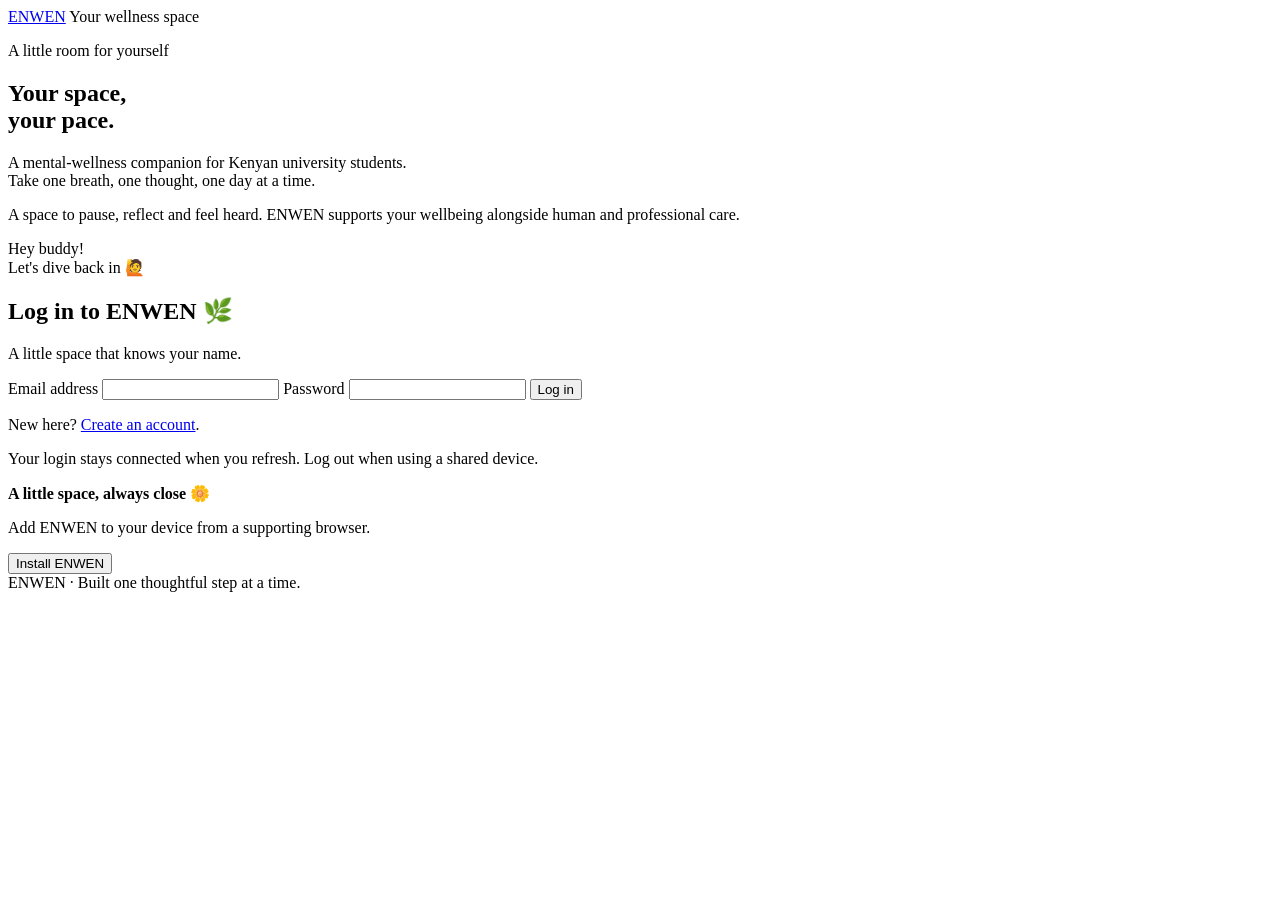
==== frontend/index.html @ 4a4cecee "Add private chat rename and deletion with replay protection" ====
<!DOCTYPE html>
<html lang="en">
<head>
  <meta charset="UTF-8">
  <meta name="viewport" content="width=device-width, initial-scale=1">
  <title>ENWEN | Your wellness space</title>
  <meta name="theme-color" content="#241c36">
  <meta name="apple-mobile-web-app-capable" content="yes">
  <meta name="apple-mobile-web-app-title" content="ENWEN">
  <link rel="manifest" href="/manifest.webmanifest">
  <link rel="icon" href="/static/icons/enwen-192.png" type="image/png">
  <link rel="apple-touch-icon" href="/static/icons/enwen-180.png">
  <link rel="stylesheet" href="/static/pwa.css?v=20261107">
  <script src="/static/pwa.js?v=20261107" defer></script>

  <link rel="stylesheet" href="/static/styles.css">
  <link rel="stylesheet" href="/static/navigation.css">

  <link rel="stylesheet" href="/static/feature_updates.css?v=20261105-refine">

<script src="/static/mood_chart.js?v=20261105-refine" defer></script>
<script src="/static/app.js?v=20261106-session" defer></script>
<script src="/static/journals.js?v=20261105-refine" defer></script>
  <script src="/static/trusted-contact.js?v=20261105-refine" defer></script>
  <script src="/static/contact_setup.js?v=20261105-refine" defer></script>
  <script src="/static/resources.js?v=20261105-refine" defer></script>
  <script src="/static/pause.js?v=20261105-refine" defer></script>
  <script src="/static/safety_support.js?v=20261106-safety" defer></script>
  <link rel="stylesheet" href="/static/safety_support.css?v=20261106-safety">
  <script src="/static/chat.js?v=20261107-manage" defer></script>
  <link rel="stylesheet" href="/static/chat.css?v=20261107-manage">
<script src="/static/navigation.js?v=20261106-session" defer></script>
  <script src="/static/session.js?v=20261106-session" defer></script>
  <link rel="stylesheet" href="/static/wellness-tools.css?v=20261105-refine">
  <link rel="stylesheet" href="/static/trusted-contact.css?v=20261105-refine">
  <link rel="stylesheet" href="/static/prompts.css?v=20261105-refine">
<script src="/static/student_prompts.js?v=20261105-refine" defer></script>
<script src="/static/reflection_prompts.js?v=20261105-refine" defer></script>
  <link rel="stylesheet" href="/static/personality.css?v=20261105-refine">
  <link rel="stylesheet" href="/static/refinements.css?v=20261105-refine">
</head>

<body>
  <header class="site-header">
    <a class="brand" href="#/home">ENWEN</a>

    <nav id="app-nav" aria-label="Main navigation" hidden>
      <a href="#/home" data-route="home">Home</a>
      <a href="#/check-in" data-route="check-in">Check-in</a>
      <a href="#/mood-history" data-route="mood-history">History</a>
      <a href="#/journal" data-route="journal">Journal</a>
      <a href="#/chat" data-route="chat">Let's talk</a>
      <a href="#/resources" data-route="resources">Resources</a>
      <a href="#/pause" data-route="pause">Take a pause</a>
      <a href="#/trusted-contact" data-route="trusted-contact">Trusted contact</a>
    </nav>

    <span id="student-badge" class="badge">Your wellness space</span>
  </header>

  <main class="layout">
    <section class="intro">
      <p class="eyebrow">A little room for yourself</p>
      <h1>Your space,<br>your pace.</h1>

      <p class="intro-text">
        A mental-wellness companion for Kenyan university students.<br>
        Take one breath, one thought, one day at a time.
      </p>

      <p class="safety-note">
        A space to pause, reflect and feel heard.
        ENWEN supports your wellbeing alongside human and professional care.
      </p>
    </section>

    <section class="card" aria-label="ENWEN account">

      <!-- Login screen -->
      <div id="login-panel">
        <p class="eyebrow">Hey buddy!<br>Let's dive back in 🙋</p>
        <h2>Log in to ENWEN <span aria-hidden="true">🌿</span></h2>
        <p class="muted">A little space that knows your name.</p>

        <form id="login-form">
          <label for="email">Email address</label>
          <input
            id="email"
            name="email"
            type="email"
            autocomplete="username"
            maxlength="254"
            required
          >

          <label for="password">Password</label>
          <input
            id="password"
            name="password"
            type="password"
            autocomplete="current-password"
            maxlength="128"
            required
          >

          <button id="login-button" type="submit">Log in</button>
        </form>
        <p class="muted">
  New here?
  <a href="/static/register.html?v=20261104-two-steps">Create an account</a>.
</p>
      </div>

      <!-- Signed-in workspace -->
      <div id="account-panel" hidden>

        <!-- HOME -->
        <section
          id="page-home"
          class="app-page home-page"
          data-page="home"
          aria-labelledby="welcome-title"
          hidden
        >
          <p class="eyebrow">Great stuff 😉 you are connected!</p>
          <h2 id="welcome-title" tabindex="-1"></h2>
          <p id="account-email" class="muted"></p>
          <p id="consent-status" class="account-note"></p>

          <p class="muted">What would feel right for you today?</p>

          <div class="feature-grid">
            <a class="feature-card" href="#/check-in">
              <span class="feature-number" aria-hidden="true">01</span>
              <h3>Check in with yourself <span aria-hidden="true">🌤️</span></h3>
              <p>Take a moment to notice how you feel.</p>
              <span class="feature-link">Open check-in →</span>
            </a>

            <a class="feature-card" href="#/mood-history">
              <span class="feature-number" aria-hidden="true">02</span>
              <h3>Look back, gently <span aria-hidden="true">🌱</span></h3>
              <p>Revisit your recent mood check-ins.</p>
              <span class="feature-link">View history →</span>
            </a>

            <a class="feature-card" href="#/journal">
              <span class="feature-number" aria-hidden="true">03</span>
              <h3>Make room for your thoughts <span aria-hidden="true">✍️</span></h3>
              <p>Write, save and revisit your thoughts.</p>
              <span class="feature-link">Open journal →</span>
            </a>
            <a class="feature-card resource-home-card" href="#/resources">
              <span class="feature-number" aria-hidden="true">04</span>
              <h3>A little support <span aria-hidden="true">📚</span></h3>
              <p>Find reading for student life and keep useful links close.</p>
              <span class="feature-link">Explore resources →</span>
            </a>
            <a class="feature-card pause-home-card" href="#/pause">
              <span class="feature-number" aria-hidden="true">05</span>
              <h3>Come back to now <span aria-hidden="true">🍃</span></h3>
              <p>Make a little room for a mindful moment.</p>
              <span class="feature-link">Take a moment →</span>
            </a>
          </div>
          <aside class="contact-home" aria-labelledby="contact-home-title">
            <div>
              <p class="eyebrow">One person in your corner</p>
              <h3 id="contact-home-title">Your trusted contact <span aria-hidden="true">🫶</span></h3>
              <p id="contact-home-status" role="status">Loading your contact status...</p>
              <p class="small-note">One person in your corner.</p>
            </div>
            <a class="contact-open" href="#/trusted-contact">View contact &amp; invitation →</a>
          </aside>
        </section>

        <!-- TRUSTED CONTACT: a separate screen keeps the dashboard uncluttered. -->
        <section id="page-trusted-contact" class="app-page" data-page="trusted-contact"
          aria-labelledby="trusted-contact-title" hidden>
          <p class="eyebrow">One person in your corner</p>
          <h2 id="trusted-contact-title">Your trusted contact. <span aria-hidden="true">🫶</span></h2>
          <p class="muted">Someone you trust, kept close. Add your person and review their invitation status here.</p>
          <p class="account-note">Email delivery is currently local to this computer. Live safety alerts are not enabled.</p>
          <div class="contact-toolbar">
            <span id="contact-state" class="contact-state">Not loaded</span>
            <button id="contact-refresh" type="button" disabled>Refresh status</button>
          </div>
          <p id="contact-message" class="status" role="status" aria-live="polite"></p>
          <section id="contact-setup-panel" class="contact-setup-panel" aria-labelledby="contact-setup-title" hidden>
            <h3 id="contact-setup-title">Who is in your corner? <span aria-hidden="true">🫶</span></h3>
            <p>Add a person you trust. Saving their details does not send a message or give them access to your journal.</p>
            <form id="contact-setup-form">
              <fieldset id="contact-setup-fields" disabled>
                <legend>Your trusted person</legend>
                <div class="contact-setup-grid">
                  <label for="setup-contact-name">Their name<input id="setup-contact-name" type="text" maxlength="100" required autocomplete="off"></label>
                  <label for="setup-contact-relationship">Relationship<input id="setup-contact-relationship" type="text" maxlength="50" placeholder="Friend, sibling..." autocomplete="off"></label>
                  <label for="setup-contact-email">Their email address<input id="setup-contact-email" type="email" maxlength="254" required autocomplete="off"></label>
                </div>
                <p id="contact-setup-notice" class="contact-notice">Loading your privacy notice...</p>
                <label class="contact-ack" for="contact-setup-ack"><input id="contact-setup-ack" type="checkbox" required><span>I have read and accept this trusted-contact notice.</span></label>
                <button id="contact-setup-save" type="submit">Save my trusted person</button>
              </fieldset>
            </form>
            <p id="contact-setup-message" class="status" role="status" aria-live="polite"></p>
            <button id="contact-setup-retry" type="button" hidden>Reload the notice</button>
          </section>
          <dl id="contact-details" class="contact-details" hidden>
            <div><dt>Name</dt><dd id="contact-name"></dd></div>
            <div><dt>Email</dt><dd id="contact-email"></dd></div>
            <div><dt>Relationship</dt><dd id="contact-relationship"></dd></div>
          </dl>
          <p id="contact-invitation-summary" class="muted"></p>
          <form id="contact-invite-form" hidden>
            <fieldset id="contact-invite-fields" disabled>
              <legend>Invite your trusted person</legend>
              <p id="contact-test-notice" class="contact-notice"></p>
              <p id="contact-replacement-note" class="small-note" hidden>A replacement makes the previous unused link invalid. Check Mailpit before requesting another invitation.</p>
              <label class="contact-ack" for="contact-test-ack">
                <input id="contact-test-ack" type="checkbox" required>
                <span>I understand the delivery notice above and agree to this invitation.</span>
              </label>
              <button id="contact-send" type="submit" disabled>Prepare invitation</button>
            </fieldset>
          </form>
          <p id="contact-send-message" class="status" role="status" aria-live="polite"></p>
          <p class="small-note">After sending, open <a href="http://127.0.0.1:8025/" target="_blank" rel="noopener noreferrer">the local Mailpit inbox</a> on this computer, choose Accept or Decline in the invitation, then return and refresh the status. No mood or journal content is included.</p>
        </section>

        <!-- MOOD CHECK-IN -->
        <section
          id="page-check-in"
          class="mood-section app-page"
          data-page="check-in"
          aria-labelledby="mood-title"
          hidden
        >
          <h3 id="mood-title">A little check-in. <span aria-hidden="true">🌤️</span></h3>
          <p class="muted">Every mood has a place here 😌</p>

          <form id="mood-form">
            <fieldset id="mood-fields" disabled>
              <legend>How are you feeling right now? Pick a number from 1 to 10.</legend>

              <div class="mood-options">
                <label class="mood-option">
                  <input type="radio" name="mood_score" value="1" required>
                  <span><b>1</b><i aria-hidden="true">😞</i>Very low</span>
                </label>

                <label class="mood-option">
                  <input type="radio" name="mood_score" value="2" required>
                  <span><b>2</b><i aria-hidden="true">😔</i>Low</span>
                </label>

                <label class="mood-option">
                  <input type="radio" name="mood_score" value="3" required>
                  <span><b>3</b><i aria-hidden="true">🙁</i>Down</span>
                </label>

                <label class="mood-option">
                  <input type="radio" name="mood_score" value="4" required>
                  <span><b>4</b><i aria-hidden="true">😕</i>A little low</span>
                </label>

                <label class="mood-option">
                  <input type="radio" name="mood_score" value="5" required>
                  <span><b>5</b><i aria-hidden="true">😐</i>In between</span>
                </label>
                <label class="mood-option">
                  <input type="radio" name="mood_score" value="6" required>
                  <span><b>6</b><i aria-hidden="true">🙂</i>Okay</span>
                </label>
                <label class="mood-option">
                  <input type="radio" name="mood_score" value="7" required>
                  <span><b>7</b><i aria-hidden="true">😊</i>Pretty good</span>
                </label>
                <label class="mood-option">
                  <input type="radio" name="mood_score" value="8" required>
                  <span><b>8</b><i aria-hidden="true">😌</i>Good</span>
                </label>
                <label class="mood-option">
                  <input type="radio" name="mood_score" value="9" required>
                  <span><b>9</b><i aria-hidden="true">😄</i>Very good</span>
                </label>
                <label class="mood-option">
                  <input type="radio" name="mood_score" value="10" required>
                  <span><b>10</b><i aria-hidden="true">🤩</i>Great</span>
                </label>
              </div>

              <label for="mood-note">Wanna say a little more...?</label>
              <textarea
                id="mood-note"
                name="note"
                rows="3"
                maxlength="1000"
                aria-describedby="mood-note-help"
                placeholder="What has today been like? 😊"
              ></textarea>

              <p id="mood-note-help" class="small-note">
                A little more room for your day · Up to 1,000 characters.
              </p>

              <button type="submit">Save my check-in</button>
            </fieldset>
          </form>

          <p
            id="mood-message"
            class="status"
            role="status"
            aria-live="polite"
          ></p>
        </section>

        <!-- MOOD HISTORY -->
        <section
          id="page-mood-history"
          class="mood-history app-page"
          data-page="mood-history"
          aria-labelledby="mood-history-title"
          hidden
        >
          <div class="history-heading">
            <h3 id="mood-history-title">Your recent check-ins <span aria-hidden="true">🌱</span></h3>
            <button id="refresh-moods" type="button" disabled>
              Refresh
            </button>
          </div>

          <p class="muted">
            Your full history, at a glance. Browse your dated check-ins below the charts.
          </p>

          <p
            id="mood-history-message"
            class="status"
            role="status"
            aria-live="polite"
          >
            Your saved check-ins will appear here.
          </p>

          <ol
            id="mood-history-list"
            class="history-list"
            aria-busy="false"
          ></ol>
          <div class="history-pagination" aria-label="Check-in pages">
            <button id="history-prev" type="button" disabled>← Newer entries</button>
            <button id="history-next" type="button" disabled>Older entries →</button>
          </div>
        </section>

        <!-- JOURNAL -->
        <section
          id="page-journal"
          class="journal-section app-page"
          data-page="journal"
          aria-labelledby="journal-section-title"
          hidden
        >
          <h3 id="journal-section-title">Your thoughts, your space.</h3>

          <p class="muted">
            A little room to reflect. No perfect sentences needed.
          </p>

          <form id="journal-form">
            <fieldset id="journal-fields" disabled>
              <legend>Write a new entry</legend>

              <label for="journal-title">A title for your thoughts</label>
              <input
                id="journal-title"
                name="title"
                type="text"
                maxlength="150"
                aria-describedby="journal-title-help"
                placeholder="A little moment from today"
                required
              >

              <p id="journal-title-help" class="small-note">
                Required · Up to 150 characters.
              </p>

              <label for="journal-content">
                A space for your thoughts... you are safe 🤍
              </label>
              <textarea
                id="journal-content"
                name="content"
                rows="8"
                maxlength="10000"
                aria-describedby="journal-content-help"
                placeholder="What's on your mind today?"
                required
              ></textarea>

              <p id="journal-content-help" class="small-note">
                Required · Up to 10,000 characters.
                Your words, at your own pace.
              </p>

              <button id="journal-save-button" type="submit">
                Save my entry
              </button>
            </fieldset>
          </form>

          <p
            id="journal-message"
            class="status"
            role="status"
            aria-live="polite"
          ></p>

          <section aria-labelledby="journal-history-title">
            <div class="history-heading">
              <h4 id="journal-history-title">Your recent entries</h4>

              <button id="refresh-journals" type="button" disabled>
                Refresh journals
              </button>
            </div>

            <p class="muted"></p>

            <p
              id="journal-history-message"
              class="status"
              role="status"
              aria-live="polite"
            ></p>

            <ol
              id="journal-list"
              class="history-list"
              aria-busy="false"
            ></ol>
          </section>

          <article
            id="journal-reader"
            aria-labelledby="journal-reader-title"
            hidden
          >
            <h4 id="journal-reader-title" tabindex="-1"></h4>
            <time id="journal-reader-date" class="muted"></time>
            <p id="journal-reader-content"></p>

            <button id="close-journal" type="button">
              Close entry
            </button>
          </article>
        </section>

        <section id="page-resources" class="app-page" data-page="resources" aria-labelledby="resources-title" hidden>
          <p class="eyebrow">Something to keep close</p>
          <h2 id="resources-title">A little support, at your pace. <span aria-hidden="true">📚</span></h2>
          <p class="muted">Explore readings from the original publishers. Save what feels useful and come back whenever you like.</p>
          <div class="resource-intro">
            <p>Need a moment before you read?</p>
            <a href="#/pause">Try a mindful minute <span aria-hidden="true">🍃</span> →</a>
          </div>
          <form id="resources-filter-form" class="resources-filter-form">
            <fieldset id="resources-fields" disabled>
              <legend>Find something for today</legend>
              <div class="resource-filters">
                <label for="resources-search">Search the library
                  <input id="resources-search" type="search" maxlength="100" placeholder="Try sleep, stress or university">
                </label>
                <label for="resources-category">Choose a topic
                  <select id="resources-category">
                    <option value="">All topics</option>
                    <option value="stress">Stress &amp; grounding</option>
                    <option value="studies">Studies &amp; deadlines</option>
                    <option value="rest">Rest &amp; sleep</option>
                    <option value="connection">Connection</option>
                    <option value="human-support">Human support</option>
                  </select>
                </label>
                <label class="resources-saved-choice" for="resources-saved-only">
                  <input id="resources-saved-only" type="checkbox"> Saved by me
                </label>
                <button type="submit">Find resources</button>
                <button id="resources-refresh" type="button">Refresh</button>
              </div>
            </fieldset>
          </form>
          <p id="resources-message" class="status" role="status" aria-live="polite"></p>
          <div id="resources-list" class="resources-grid" aria-busy="false"></div>
          <p class="small-note">These are general wellbeing readings. External pages open in another tab; their service arrangements depend on the country and institution. Your saved links are private to your ENWEN account.</p>
        </section>

        <section id="page-pause" class="app-page mindful-page" data-page="pause" aria-labelledby="pause-title" hidden>
          <p class="eyebrow">A breath. A little room. You.</p>
          <h2 id="pause-title">A mindful minute. <span aria-hidden="true">🌸</span></h2>
          <p class="muted">Come back to yourself with four gentle rounds, just over a minute. Breathe in for four, hold for four, breathe out for four, then rest for four.</p>
          <div class="breathing-garden">
            <div class="bloom-panel">
              <div class="bloom-stage">
                <svg class="breathing-flower" viewBox="0 0 280 300" aria-hidden="true" focusable="false">
                  <path d="M140 155 Q133 213 140 276" fill="none" stroke="#6e9b66" stroke-width="7" stroke-linecap="round"/>
                  <path d="M140 236 Q84 239 90 199 Q127 200 140 236 M138 219 Q185 217 191 177 Q154 182 138 219" fill="#c5dd95" stroke="#6e9b66" stroke-width="2"/>
                  <g id="breath-petals">
                  <ellipse cx="140" cy="85" rx="31" ry="54" fill="#ffb49e" transform="rotate(0 140 126)"/>
                  <ellipse cx="140" cy="85" rx="31" ry="54" fill="#d6b9ff" transform="rotate(45 140 126)"/>
                  <ellipse cx="140" cy="85" rx="31" ry="54" fill="#ffc9a8" transform="rotate(90 140 126)"/>
                  <ellipse cx="140" cy="85" rx="31" ry="54" fill="#c8bdff" transform="rotate(135 140 126)"/>
                  <ellipse cx="140" cy="85" rx="31" ry="54" fill="#ffb49e" transform="rotate(180 140 126)"/>
                  <ellipse cx="140" cy="85" rx="31" ry="54" fill="#d6b9ff" transform="rotate(225 140 126)"/>
                  <ellipse cx="140" cy="85" rx="31" ry="54" fill="#ffc9a8" transform="rotate(270 140 126)"/>
                  <ellipse cx="140" cy="85" rx="31" ry="54" fill="#c8bdff" transform="rotate(315 140 126)"/>
                  </g>
                  <circle cx="140" cy="126" r="29" fill="#fff6d9" stroke="#d69b62" stroke-width="2"/>
                  <text id="breath-count" x="140" y="136" text-anchor="middle" fill="#493151" font-size="29" font-family="Georgia, serif">4</text>
                </svg>
              </div>
              <h3 id="breath-phase" role="status" aria-live="polite">A breath at a time</h3>
              <p id="breath-round">Round 1 of 4</p>
              <div class="breath-rhythm" aria-label="Breathing rhythm"><span>In · 4</span><span>Hold · 4</span><span>Out · 4</span><span>Rest · 4</span></div>
              <div class="breathing-controls">
                <p id="pause-clock" aria-label="64 seconds remaining">1:04</p>
                <div class="pause-actions">
                  <button id="pause-start" type="button" disabled>Begin my mindful minute</button>
                  <button id="pause-stop" type="button" disabled>Pause</button>
                  <button id="pause-reset" type="button">Reset</button>
                </div>
              </div>
              <p id="pause-status" role="status" aria-live="polite">Four gentle rounds. Start when you feel ready.</p>
              <label class="still-flower-choice"><input id="breath-still" type="checkbox"> Keep the flower still</label>
            </div>
            <aside class="affirmation-garden" aria-labelledby="affirmation-title">
              <span class="affirmation-spark" aria-hidden="true">✧</span>
              <p class="eyebrow">A thought to breathe with</p>
              <h3 id="affirmation-title">A softer voice, just for you.</h3>
              <p id="breath-affirmation">I welcome a little peace.</p>
              <p>Let the words meet you where you are. You do not have to feel a certain way.</p>
              <p class="breath-comfort">Keep your breath easy. Skip the holds or return to natural breathing if anything feels uncomfortable.</p>
            </aside>
          </div>
          <section class="grounding-garden" aria-labelledby="grounding-title">
            <p class="eyebrow">Feet here. Mind here. A little closer to you.</p>
            <h3 id="grounding-title">Come back to your senses. <span aria-hidden="true">🍃</span></h3>
            <div class="body-grounding"><h4>Notice your support</h4><p>If comfortable, feel the floor beneath your feet or the chair supporting you. Let your jaw unclench and your shoulders soften.</p></div>
            <h4>Look around, gently</h4>
            <p>Notice each sense in your own time. Check one off when you have spent a moment with it.</p>
            <div class="senses-grid">
              <label><input type="checkbox" data-grounding-check><span><b>5</b> things you can see <i aria-hidden="true">👀</i></span></label>
              <label><input type="checkbox" data-grounding-check><span><b>4</b> things you can feel <i aria-hidden="true">🖐️</i></span></label>
              <label><input type="checkbox" data-grounding-check><span><b>3</b> things you can hear <i aria-hidden="true">🎵</i></span></label>
              <label><input type="checkbox" data-grounding-check><span><b>2</b> things you can smell <i aria-hidden="true">🌷</i></span></label>
              <label><input type="checkbox" data-grounding-check><span><b>1</b> thing you can taste <i aria-hidden="true">☕</i></span></label>
            </div>
            <p class="muted">If a sense is not available to you, use another or think of something familiar.</p>
            <div class="next-small-step"><h4>Choose your next small step <span aria-hidden="true">☀️</span></h4><p>A sip of water, a stretch, a thought in your journal, or a message to someone you trust. What would feel kind right now?</p></div>
          </section>
          <p class="small-note">Read more about <a href="https://www.southtees.nhs.uk/resources/brief-techniques-to-manage-anxiety/" target="_blank" rel="noopener noreferrer">box breathing</a> and <a href="https://www.nhsinform.scot/healthy-living/mental-wellbeing/breathing-and-relaxation-exercises/grounding-exercises" target="_blank" rel="noopener noreferrer">five-senses grounding</a>.</p>
          <div class="pause-next"><a href="#/journal">Make room for a thought ✍️</a><a href="#/resources">Explore the resource library →</a></div>
        </section>

        <section id="page-chat" class="app-page" data-page="chat" aria-labelledby="chat-title" hidden>
          <p class="eyebrow">A thought. A little company. A place to begin.</p>
          <h2 id="chat-title">Let's talk, at your pace. <span aria-hidden="true">🌼</span></h2>
          <p>A conversational space for reflection. For immediate danger, seek urgent human help rather than waiting for a reply.</p>
          <section class="chat-history-panel" aria-label="Your saved conversations">
            <h3>Your conversations</h3>
            <p id="chat-history-message" role="status"></p>
            <ul id="chat-history-list"></ul>
            <div class="chat-controls"><button id="chat-history-prev" type="button" disabled>Newer conversations</button><button id="chat-history-next" type="button" disabled>Older conversations</button><button id="chat-history-refresh" type="button">Refresh history</button></div>
          </section>
          <div class="chat-controls"><button id="chat-clear" type="button">New conversation</button><button id="chat-support" type="button">Get human support now</button></div>
          <p id="chat-active-title" class="small-note">New conversation</p>
          <section id="chat-manage" class="chat-manage" aria-label="Manage this saved conversation" hidden>
            <div class="chat-controls">
              <button id="chat-rename" type="button">Rename conversation ✏️</button>
              <button id="chat-delete" type="button" class="chat-delete">Delete conversation</button>
            </div>
            <form id="chat-rename-form" hidden>
              <label for="chat-name">Give this conversation a name</label>
              <input id="chat-name" type="text" maxlength="80" required autocomplete="off" aria-describedby="chat-name-help">
              <p id="chat-name-help" class="small-note">Up to 80 characters. Choose a name that feels right for you.</p>
              <div class="chat-controls"><button id="chat-name-save" type="submit">Save name</button><button id="chat-name-cancel" type="button">Cancel</button></div>
            </form>
            <p class="small-note">Deleting removes this conversation and its messages from ENWEN's active database. Minimal request identifiers and separate notification records remain; existing backups are not erased.</p>
          </section>
          <div class="chat-notice"><p id="chat-notice"></p></div>
          <ol id="chat-messages" class="chat-thread" aria-label="Your conversation" aria-live="polite"></ol>
          <form id="chat-form">
            <fieldset id="chat-fields" disabled>
              <legend>A little room to talk</legend>
              <label class="chat-agreement"><input id="chat-consent" type="checkbox"><span id="chat-consent-label">Read the AI processing notice before sending.</span></label>
              <label for="chat-input">What's on your mind?</label>
              <textarea id="chat-input" maxlength="2000" required placeholder="University has felt a bit overwhelming lately..."></textarea>
              <div class="chat-controls"><button type="submit">Send my message 🌿</button></div>
            </fieldset>
          </form>
          <p id="chat-status" role="status" class="status"></p>
          <p class="small-note">Your conversations are saved privately to your account. Logging out clears them from this screen. <a href="#/resources">Find human support</a> · <a href="#/pause">Take a mindful pause</a></p>
        </section>
        <button id="logout-button" type="button">
          Log out
        </button>
      </div>

      <p id="status" class="status" role="status" aria-live="polite"></p>

      <p class="small-note">
        Your login stays connected when you refresh. Log out when using a shared device.
      </p>
    </section>
  </main>

  <aside class="install-panel" aria-label="Install ENWEN">
    <div><strong>A little space, always close 🌼</strong><p id="install-status" role="status">Add ENWEN to your device from a supporting browser.</p></div>
    <button id="install-enwen" type="button">Install ENWEN</button>
    <div id="install-help" hidden>In Chrome or Edge, open the browser menu and choose Install app or Install ENWEN. On iPhone or iPad, open this site in Safari, choose Share, then Add to Home Screen. Installation options depend on your browser. On a phone, use the deployed HTTPS website; this computer's 127.0.0.1 address is local to this computer. Installation does not make the backend or AI run on your phone.</div>
  </aside>
  <footer>ENWEN · Built one thoughtful step at a time.</footer>
</body>
</html>
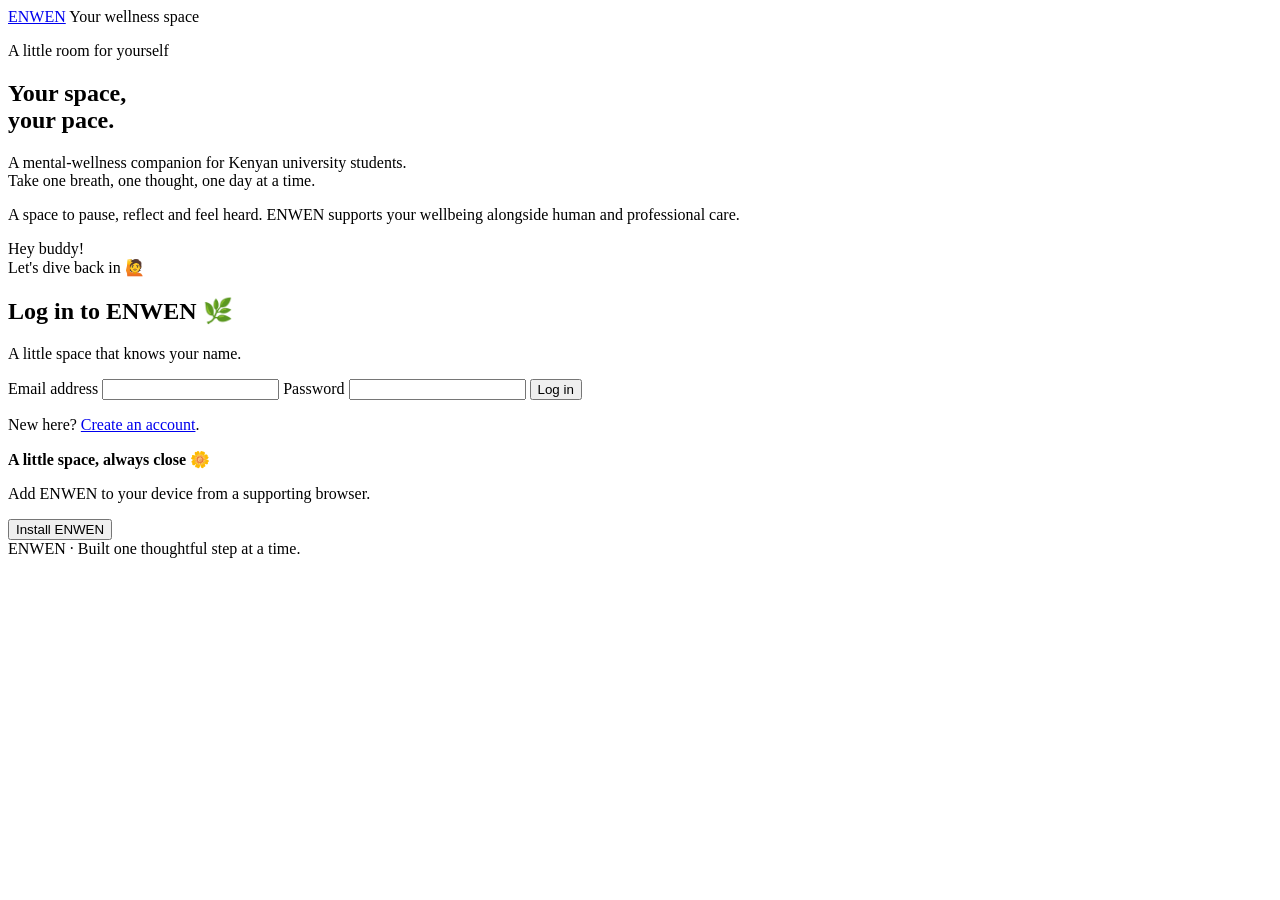
==== commit d3642d6a: "Refine student experience and guard signup invitations" ====
--- a/frontend/index.html
+++ b/frontend/index.html
@@ -10,34 +10,42 @@
   <link rel="manifest" href="/manifest.webmanifest">
   <link rel="icon" href="/static/icons/enwen-192.png" type="image/png">
   <link rel="apple-touch-icon" href="/static/icons/enwen-180.png">
-  <link rel="stylesheet" href="/static/pwa.css?v=20261107">
-  <script src="/static/pwa.js?v=20261107" defer></script>
+  <link rel="stylesheet" href="/static/pwa.css?v=20261109-review">
+  <script src="/static/pwa.js?v=20261109-review" defer></script>
 
   <link rel="stylesheet" href="/static/styles.css">
   <link rel="stylesheet" href="/static/navigation.css">
 
-  <link rel="stylesheet" href="/static/feature_updates.css?v=20261105-refine">
-
-<script src="/static/mood_chart.js?v=20261105-refine" defer></script>
-<script src="/static/app.js?v=20261106-session" defer></script>
-<script src="/static/journals.js?v=20261105-refine" defer></script>
-  <script src="/static/trusted-contact.js?v=20261105-refine" defer></script>
-  <script src="/static/contact_setup.js?v=20261105-refine" defer></script>
-  <script src="/static/resources.js?v=20261105-refine" defer></script>
-  <script src="/static/pause.js?v=20261105-refine" defer></script>
-  <script src="/static/safety_support.js?v=20261106-safety" defer></script>
-  <link rel="stylesheet" href="/static/safety_support.css?v=20261106-safety">
-  <script src="/static/chat.js?v=20261107-manage" defer></script>
-  <link rel="stylesheet" href="/static/chat.css?v=20261107-manage">
-<script src="/static/navigation.js?v=20261106-session" defer></script>
-  <script src="/static/session.js?v=20261106-session" defer></script>
-  <link rel="stylesheet" href="/static/wellness-tools.css?v=20261105-refine">
-  <link rel="stylesheet" href="/static/trusted-contact.css?v=20261105-refine">
-  <link rel="stylesheet" href="/static/prompts.css?v=20261105-refine">
-<script src="/static/student_prompts.js?v=20261105-refine" defer></script>
-<script src="/static/reflection_prompts.js?v=20261105-refine" defer></script>
-  <link rel="stylesheet" href="/static/personality.css?v=20261105-refine">
-  <link rel="stylesheet" href="/static/refinements.css?v=20261105-refine">
+  <link rel="stylesheet" href="/static/feature_updates.css?v=20261109-review">
+
+<script src="/static/mood_chart.js?v=20261109-review" defer></script>
+<script src="/static/app.js?v=20261109-review" defer></script>
+<script src="/static/mood-insights.js?v=20261109-review" defer></script>
+<link rel="stylesheet" href="/static/mood-insights.css?v=20261109-review">
+<script src="/static/community.js?v=20261109-review" defer></script>
+<link rel="stylesheet" href="/static/community.css?v=20261109-review">
+<script src="/static/resource-admin.js?v=20261109-review" defer></script>
+<link rel="stylesheet" href="/static/resource-admin.css?v=20261109-review">
+<script src="/static/journals.js?v=20261109-review" defer></script>
+  <script src="/static/trusted-contact.js?v=20261109-review" defer></script>
+  <script src="/static/live-contacts.js?v=20261109-review" defer></script>
+  <script src="/static/suggestions.js?v=20261109-review" defer></script>
+
+  <script src="/static/resources.js?v=20261109-review" defer></script>
+  <script src="/static/pause.js?v=20261109-review" defer></script>
+  <script src="/static/safety_support.js?v=20261109-review" defer></script>
+  <link rel="stylesheet" href="/static/safety_support.css?v=20261109-review">
+  <script src="/static/chat.js?v=20261109-review" defer></script>
+  <link rel="stylesheet" href="/static/chat.css?v=20261109-review">
+<script src="/static/navigation.js?v=20261109-review" defer></script>
+  <script src="/static/session.js?v=20261109-review" defer></script>
+  <link rel="stylesheet" href="/static/wellness-tools.css?v=20261109-review">
+  <link rel="stylesheet" href="/static/trusted-contact.css?v=20261109-review">
+  <link rel="stylesheet" href="/static/prompts.css?v=20261109-review">
+<script src="/static/student_prompts.js?v=20261109-review" defer></script>
+<script src="/static/reflection_prompts.js?v=20261109-review" defer></script>
+  <link rel="stylesheet" href="/static/personality.css?v=20261109-review">
+  <link rel="stylesheet" href="/static/refinements.css?v=20261109-review">
 </head>
 
 <body>
@@ -49,6 +57,7 @@
       <a href="#/check-in" data-route="check-in">Check-in</a>
       <a href="#/mood-history" data-route="mood-history">History</a>
       <a href="#/journal" data-route="journal">Journal</a>
+      <a href="#/community" data-route="community">Community</a>
       <a href="#/chat" data-route="chat">Let's talk</a>
       <a href="#/resources" data-route="resources">Resources</a>
       <a href="#/pause" data-route="pause">Take a pause</a>
@@ -111,6 +120,11 @@
 </p>
       </div>
 
+      <dialog id="invitation-confirm" class="flower-dialog" aria-labelledby="invitation-confirm-title">
+        <span class="dialog-flower" aria-hidden="true">🌸</span><h2 id="invitation-confirm-title">Invite your person?</h2><p id="invitation-confirm-message"></p>
+        <p>Your name and secure response links are shared. Your private entries stay with you.</p>
+        <form method="dialog"><div class="chat-controls"><button value="cancel">Not yet</button><button value="send">Send invitation 🌷</button></div></form>
+      </dialog>
       <!-- Signed-in workspace -->
       <div id="account-panel" hidden>
 
@@ -124,7 +138,7 @@
         >
           <p class="eyebrow">Great stuff 😉 you are connected!</p>
           <h2 id="welcome-title" tabindex="-1"></h2>
-          <p id="account-email" class="muted"></p>
+          <p id="account-email" hidden></p>
           <p id="consent-status" class="account-note"></p>
 
           <p class="muted">What would feel right for you today?</p>
@@ -163,6 +177,10 @@
               <span class="feature-link">Take a moment →</span>
             </a>
           </div>
+          <section id="wellness-suggestions" class="contact-setup-panel" aria-labelledby="suggestion-title" hidden>
+            <h3 id="suggestion-title">A small next step, chosen for today 🌷</h3>
+            <p id="suggestion-message" role="status"></p><ul id="suggestion-links"></ul>
+          </section>
           <aside class="contact-home" aria-labelledby="contact-home-title">
             <div>
               <p class="eyebrow">One person in your corner</p>
@@ -180,51 +198,26 @@
           <p class="eyebrow">One person in your corner</p>
           <h2 id="trusted-contact-title">Your trusted contact. <span aria-hidden="true">🫶</span></h2>
           <p class="muted">Someone you trust, kept close. Add your person and review their invitation status here.</p>
-          <p class="account-note">Email delivery is currently local to this computer. Live safety alerts are not enabled.</p>
-          <div class="contact-toolbar">
-            <span id="contact-state" class="contact-state">Not loaded</span>
-            <button id="contact-refresh" type="button" disabled>Refresh status</button>
-          </div>
-          <p id="contact-message" class="status" role="status" aria-live="polite"></p>
-          <section id="contact-setup-panel" class="contact-setup-panel" aria-labelledby="contact-setup-title" hidden>
-            <h3 id="contact-setup-title">Who is in your corner? <span aria-hidden="true">🫶</span></h3>
-            <p>Add a person you trust. Saving their details does not send a message or give them access to your journal.</p>
-            <form id="contact-setup-form">
-              <fieldset id="contact-setup-fields" disabled>
-                <legend>Your trusted person</legend>
-                <div class="contact-setup-grid">
-                  <label for="setup-contact-name">Their name<input id="setup-contact-name" type="text" maxlength="100" required autocomplete="off"></label>
-                  <label for="setup-contact-relationship">Relationship<input id="setup-contact-relationship" type="text" maxlength="50" placeholder="Friend, sibling..." autocomplete="off"></label>
-                  <label for="setup-contact-email">Their email address<input id="setup-contact-email" type="email" maxlength="254" required autocomplete="off"></label>
-                </div>
-                <p id="contact-setup-notice" class="contact-notice">Loading your privacy notice...</p>
-                <label class="contact-ack" for="contact-setup-ack"><input id="contact-setup-ack" type="checkbox" required><span>I have read and accept this trusted-contact notice.</span></label>
-                <button id="contact-setup-save" type="submit">Save my trusted person</button>
-              </fieldset>
-            </form>
-            <p id="contact-setup-message" class="status" role="status" aria-live="polite"></p>
-            <button id="contact-setup-retry" type="button" hidden>Reload the notice</button>
-          </section>
-          <dl id="contact-details" class="contact-details" hidden>
-            <div><dt>Name</dt><dd id="contact-name"></dd></div>
-            <div><dt>Email</dt><dd id="contact-email"></dd></div>
-            <div><dt>Relationship</dt><dd id="contact-relationship"></dd></div>
-          </dl>
-          <p id="contact-invitation-summary" class="muted"></p>
-          <form id="contact-invite-form" hidden>
-            <fieldset id="contact-invite-fields" disabled>
-              <legend>Invite your trusted person</legend>
-              <p id="contact-test-notice" class="contact-notice"></p>
-              <p id="contact-replacement-note" class="small-note" hidden>A replacement makes the previous unused link invalid. Check Mailpit before requesting another invitation.</p>
-              <label class="contact-ack" for="contact-test-ack">
-                <input id="contact-test-ack" type="checkbox" required>
-                <span>I understand the delivery notice above and agree to this invitation.</span>
-              </label>
-              <button id="contact-send" type="submit" disabled>Prepare invitation</button>
-            </fieldset>
-          </form>
-          <p id="contact-send-message" class="status" role="status" aria-live="polite"></p>
-          <p class="small-note">After sending, open <a href="http://127.0.0.1:8025/" target="_blank" rel="noopener noreferrer">the local Mailpit inbox</a> on this computer, choose Accept or Decline in the invitation, then return and refresh the status. No mood or journal content is included.</p>
+          <section class="contact-setup-panel" aria-labelledby="live-contact-title">
+            <h3 id="live-contact-title">Someone in your corner 🌼</h3>
+            <p>Invite someone you trust to be a little closer when you need support. They choose whether to accept, and your private writing stays private.</p>
+            <button id="live-contact-refresh" type="button">Refresh invitation status</button>
+            <p id="live-contact-details" role="status"></p>
+            <form id="live-contact-form"><fieldset id="live-contact-fields" disabled><legend>Your invitation</legend>
+              <div class="contact-setup-grid"><label>Their name<input id="live-contact-name" maxlength="100" required autocomplete="off"></label><label>Their email<input id="live-contact-email" type="email" maxlength="254" required autocomplete="off"></label></div>
+              <p id="live-contact-notice" class="contact-notice"></p>
+              <label class="contact-ack"><input id="live-contact-ack" type="checkbox" required><span>I agree to send this invitation and share my display name.</span></label>
+              <button type="submit">Send invitation 🌷</button>
+            </fieldset></form>
+            <button id="live-contact-revoke" type="button" hidden>Remove this trusted person</button>
+            <p id="live-contact-message" class="status" role="status"></p>
+            <section aria-labelledby="live-alert-title"><h4 id="live-alert-title">Your choice about check-in emails</h4>
+              <p id="live-contact-alert-notice" class="contact-notice"></p>
+              <label class="contact-ack"><input id="live-contact-alert-ack" type="checkbox"><span>I have read and agree to this check-in email notice.</span></label>
+              <div class="chat-controls"><button id="live-contact-alert-allow" type="button" disabled>Allow check-in emails</button><button id="live-contact-alert-off" type="button" disabled>Turn off permission</button></div>
+              <p id="live-contact-alert-status" role="status"></p>
+            </section>
+          </section>
         </section>
 
         <!-- MOOD CHECK-IN -->
@@ -289,6 +282,12 @@
                 </label>
               </div>
 
+              <details class="mood-context-picker">
+                <summary>What’s been shaping your day? 🌼</summary>
+                <p id="mood-context-help">Some days hold a lot. Choose up to six things that have been on your mind, or simply leave a note below.</p>
+                <div id="mood-context-choices" class="mood-context-choices" role="group" aria-label="Factors in my day" aria-describedby="mood-context-help"></div>
+                <p id="mood-context-status" class="small-note" role="status" aria-live="polite"></p>
+              </details>
               <label for="mood-note">Wanna say a little more...?</label>
               <textarea
                 id="mood-note"
@@ -331,9 +330,21 @@
           </div>
 
           <p class="muted">
-            Your full history, at a glance. Browse your dated check-ins below the charts.
+            Your history, at a glance.
           </p>
 
+          <section id="mood-insights" class="mood-insights" aria-labelledby="mood-insights-title">
+            <div class="mood-insights-heading"><div><p class="mood-insights-eyebrow">A little perspective 🌷</p><h4 id="mood-insights-title">Your days, in context.</h4></div>
+              <label for="mood-insights-period">Look back<select id="mood-insights-period"><option value="7">7 days</option><option value="30" selected>30 days</option><option value="90">90 days</option></select></label>
+            </div>
+            <p id="mood-insights-status" role="status" aria-live="polite">Your private summary will appear here.</p>
+            <div id="mood-insights-content" hidden>
+              <div id="mood-insights-metrics" class="mood-insights-metrics"></div>
+              <div class="mood-insights-columns"><section><h5>What’s been part of your days?</h5><ul id="mood-insights-factors" class="mood-insights-factors"></ul><p id="mood-insights-unlabelled" class="small-note"></p></section>
+                <section><h5>When you make room for yourself</h5><ul id="mood-insights-times" class="mood-insights-times"></ul><p class="small-note">Check-in times in Nairobi (EAT), not an estimate of how you felt throughout the day.</p></section></div>
+              <p id="mood-insights-explanation" class="small-note"></p>
+            </div>
+          </section>
           <p
             id="mood-history-message"
             class="status"
@@ -352,6 +363,23 @@
             <button id="history-prev" type="button" disabled>← Newer entries</button>
             <button id="history-next" type="button" disabled>Older entries →</button>
           </div>
+        </section>
+
+        <section id="page-community" class="app-page community-page" data-page="community" aria-labelledby="community-title" hidden>
+          <p class="community-eyebrow">The community garden 🌻</p>
+          <h2 id="community-title">A little less alone.</h2>
+          <p class="muted">Shared reflections, gently held. Read at your pace. Share only what you choose.</p>
+          <div class="community-tabs" aria-label="Community views">
+            <button type="button" id="community-feed-tab">Read together</button><button type="button" id="community-write-tab">Share a reflection</button><button type="button" id="community-mine-tab">My sharing</button><button type="button" id="community-review-tab" hidden>Moderation</button>
+          </div>
+          <p id="community-status" class="status" role="status" aria-live="polite"></p>
+          <aside id="community-support" class="community-support" hidden><h3>A little human support, first.</h3><p>This submission is held out of the feed for support review. If it describes how you feel right now, reach out to someone you trust or use the human-support resources. Community moderation is not continuously monitored and does not send contact alerts.</p><a href="#/resources">Find human support →</a><a href="#/pause">Take a grounding pause →</a></aside>
+          <section id="community-feed-view"><div class="community-section-heading"><h3>Reflections from fellow students 🌱</h3><button type="button" id="community-refresh">Refresh</button></div><p class="small-note">A petal from someone else’s day. Each reflection is reviewed before it reaches the garden.</p><div id="community-feed" class="community-grid"></div><div class="community-actions"><button type="button" id="community-feed-prev">← Newer</button><button type="button" id="community-feed-next">Older →</button></div></section>
+          <section id="community-write-view" hidden><h3>A reflection you choose to share.</h3><p>This is a separate community submission. Your private journal stays private.</p><form id="community-post-form"><fieldset id="community-post-fields" disabled><legend>Your shared reflection</legend><label for="community-post-title">A title for this moment</label><input id="community-post-title" maxlength="120" required placeholder="A small win between deadlines"><label for="community-post-content">What would you like to share?</label><textarea id="community-post-content" rows="6" maxlength="2000" required placeholder="A thought, a moment, something that helped you feel a little more like yourself…"></textarea><p class="small-note">Up to 2,000 characters. Leave out names, contact details and identifying information.</p><p id="community-post-notice" class="community-notice"></p><label class="community-ack"><input id="community-post-ack" type="checkbox" required><span>I have read this notice and choose to submit this reflection for community review.</span></label><button type="submit">Submit for review 🌼</button></fieldset></form></section>
+          <section id="community-mine-view" hidden><div class="community-section-heading"><h3>What you’ve chosen to share</h3><button type="button" id="community-mine-refresh">Refresh my sharing</button></div><p class="small-note">Pending and declined submissions are visible here to you. Withdrawing removes content from the shared feed; your submission and review history are retained.</p><div id="community-mine" class="community-grid"></div><div class="community-actions"><button type="button" id="community-mine-prev">← Newer</button><button type="button" id="community-mine-next">Older →</button></div></section>
+          <section id="community-detail-view" hidden><button type="button" id="community-back">← Back to reflections</button><article id="community-detail" class="community-detail"></article><h3>A little encouragement 🫶</h3><div id="community-feedback"></div><div class="community-actions"><button type="button" id="community-feedback-prev">← Earlier responses</button><button type="button" id="community-feedback-next">More responses →</button></div><form id="community-feedback-form"><fieldset id="community-feedback-fields" disabled><legend>Leave a supportive response</legend><label for="community-feedback-content">What would you like them to hear?</label><textarea id="community-feedback-content" maxlength="500" rows="3" required placeholder="Thank you for sharing. Something in your reflection resonated with me…"></textarea><p class="small-note">Up to 500 characters. Offer encouragement, not diagnoses, instructions or medical advice. Responses are reviewed before appearing.</p><p id="community-feedback-notice" class="community-notice"></p><label class="community-ack"><input id="community-feedback-ack" type="checkbox" required><span>I have read the sharing notice and choose to submit this response for review.</span></label><button type="submit">Send for review</button></fieldset></form></section>
+          <form id="community-report-form" class="community-report" hidden><h3 id="community-report-title">Report shared content</h3><label for="community-report-reason">What should a moderator review?</label><select id="community-report-reason" required><option value="">Choose a reason</option><option value="privacy">Identifying or private information</option><option value="unsafe">Unsafe content or advice</option><option value="harassment">Harassment or unkind content</option><option value="other">Another community concern</option></select><div class="community-actions"><button type="submit">Send report</button><button id="community-report-cancel" type="button">Cancel</button></div></form>
+          <section id="community-review-view" hidden><div class="community-section-heading"><h3>Community moderation</h3><button type="button" id="community-review-refresh">Refresh queue</button></div><p id="community-review-notice" class="community-notice"></p><p class="small-note">Review up to 20 submissions at a time. Your own reflections go to another moderator.</p><div id="community-queue" class="community-grid"></div></section>
         </section>
 
         <!-- JOURNAL -->
@@ -461,11 +489,12 @@
         <section id="page-resources" class="app-page" data-page="resources" aria-labelledby="resources-title" hidden>
           <p class="eyebrow">Something to keep close</p>
           <h2 id="resources-title">A little support, at your pace. <span aria-hidden="true">📚</span></h2>
-          <p class="muted">Explore readings from the original publishers. Save what feels useful and come back whenever you like.</p>
+          <p class="muted">A little understanding, a listening ear, or support on campus. Find what meets you where you are, and keep it close.</p>
           <div class="resource-intro">
             <p>Need a moment before you read?</p>
             <a href="#/pause">Try a mindful minute <span aria-hidden="true">🍃</span> →</a>
           </div>
+          <p><a id="resource-admin-open" href="#/resource-admin" hidden>Open the library studio →</a></p>
           <form id="resources-filter-form" class="resources-filter-form">
             <fieldset id="resources-fields" disabled>
               <legend>Find something for today</legend>
@@ -494,6 +523,25 @@
           <p id="resources-message" class="status" role="status" aria-live="polite"></p>
           <div id="resources-list" class="resources-grid" aria-busy="false"></div>
           <p class="small-note">These are general wellbeing readings. External pages open in another tab; their service arrangements depend on the country and institution. Your saved links are private to your ENWEN account.</p>
+        </section>
+
+        <section id="page-resource-admin" class="app-page resource-admin" data-page="resource-admin" aria-labelledby="resource-admin-title" hidden>
+          <p class="eyebrow">A thoughtful library 🌿</p><h2 id="resource-admin-title">The library studio.</h2>
+          <p class="muted">Gather thoughtful reads and campus support for the ENWEN community. Add a source, check it with care, then share it when it’s ready.</p><a href="#/resources">← Back to the student library</a>
+          <div class="resource-admin-tabs" aria-label="Resource desk views"><button id="resource-admin-library-tab" type="button">Library</button><button id="resource-admin-editor-tab" type="button">Prepare a draft</button><button id="resource-admin-drafts-tab" type="button">Review drafts</button><button id="resource-admin-history-tab" type="button">Change history</button></div>
+          <p id="resource-admin-message" class="status" role="status" aria-live="polite"></p>
+          <section id="resource-admin-library-view"><div class="resource-admin-heading"><h3>Published and retired readings</h3><button id="resource-admin-refresh" type="button">Refresh</button></div><div id="resource-admin-library" class="resource-admin-grid"></div></section>
+          <section id="resource-admin-editor-view" hidden><h3 id="resource-admin-editor-title">Prepare a new resource</h3><p id="resource-admin-base" class="small-note">Found something helpful? Add its link and a short summary here. You can review it before anyone else sees it.</p>
+            <details><summary>Permitted public publishers</summary><ul id="resource-admin-sources"></ul><p>These origins are permitted for curation. A permitted origin is not clinical certification. Open the source and check its final destination and audience.</p></details>
+            <form id="resource-admin-form"><fieldset id="resource-admin-fields" disabled><legend>The draft</legend><div class="resource-admin-fields-grid"><label for="resource-admin-key">Resource key<input id="resource-admin-key" required minlength="3" maxlength="60" pattern="[a-z0-9][a-z0-9-]{2,59}" placeholder="student-study-breaks"></label><label for="resource-admin-category">Topic<select id="resource-admin-category"><option value="stress">Stress &amp; grounding</option><option value="studies">Studies &amp; deadlines</option><option value="rest">Rest &amp; sleep</option><option value="connection">Connection</option><option value="human-support">Human support</option></select></label></div>
+              <label for="resource-admin-name">Display title<input id="resource-admin-name" required maxlength="180"></label><label for="resource-admin-url">Public source URL<input id="resource-admin-url" type="url" required maxlength="500" placeholder="https://www.nhs.uk/…"></label><p class="small-note">The publisher is determined from the permitted source address.</p>
+              <label for="resource-admin-summary">Source-faithful summary<textarea id="resource-admin-summary" rows="4" required maxlength="1200"></textarea></label><label for="resource-admin-audience">Audience and service limitations<textarea id="resource-admin-audience" rows="2" required maxlength="300" placeholder="For example, UK service instructions differ from Kenyan services."></textarea></label><label for="resource-admin-checked">Date you opened and checked this source<input id="resource-admin-checked" type="date" required></label><p class="small-note">Publishing requires a source checked today in Nairobi. This date records your source check, not the publisher’s clinical review date.</p>
+              <div class="resource-admin-actions"><button type="submit">Save review draft</button><button id="resource-admin-new" type="button">Start a new draft</button></div></fieldset></form>
+          </section>
+          <section id="resource-admin-drafts-view" hidden><h3>Review before it reaches students</h3><p id="resource-admin-review-notice" class="resource-admin-notice"></p><div id="resource-admin-drafts" class="resource-admin-grid"></div></section>
+          <section id="resource-admin-history-view" hidden><h3>The publication trail</h3><p>Before-and-after public metadata is retained for publishing and retirement. Student records are not included.</p><div id="resource-admin-history" class="resource-admin-grid"></div></section>
+          <form id="resource-admin-retire-form" class="resource-admin-retire" hidden><h3 id="resource-admin-retire-title">Retire this reading</h3><label for="resource-admin-retire-reason">Reason<textarea id="resource-admin-retire-reason" rows="2" required maxlength="300"></textarea></label><p id="resource-admin-retire-notice" class="resource-admin-notice"></p><label class="resource-admin-ack"><input id="resource-admin-retire-ack" type="checkbox" required><span>I understand and choose to retire this resource.</span></label><div class="resource-admin-actions"><button type="submit">Retire resource</button><button id="resource-admin-retire-cancel" type="button">Cancel</button></div></form>
+          <div id="resource-admin-pagination" class="resource-admin-actions"><button id="resource-admin-prev" type="button">← Previous</button><button id="resource-admin-next" type="button">Next →</button></div>
         </section>
 
         <section id="page-pause" class="app-page mindful-page" data-page="pause" aria-labelledby="pause-title" hidden>
@@ -565,8 +613,8 @@
 
         <section id="page-chat" class="app-page" data-page="chat" aria-labelledby="chat-title" hidden>
           <p class="eyebrow">A thought. A little company. A place to begin.</p>
-          <h2 id="chat-title">Let's talk, at your pace. <span aria-hidden="true">🌼</span></h2>
-          <p>A conversational space for reflection. For immediate danger, seek urgent human help rather than waiting for a reply.</p>
+          <h2 id="chat-title">Meet Nia. Your space to talk. <span aria-hidden="true">🌼</span></h2>
+          <p>A little company for what’s on your mind. Nia is ENWEN’s AI companion, not a counsellor. If you need urgent help, reach out to a person now.</p>
           <section class="chat-history-panel" aria-label="Your saved conversations">
             <h3>Your conversations</h3>
             <p id="chat-history-message" role="status"></p>
@@ -600,7 +648,7 @@
             </fieldset>
           </form>
           <p id="chat-status" role="status" class="status"></p>
-          <p class="small-note">Your conversations are saved privately to your account. Logging out clears them from this screen. <a href="#/resources">Find human support</a> · <a href="#/pause">Take a mindful pause</a></p>
+          <p class="small-note">Your conversations are saved privately to your account. <a href="#/resources">Find human support</a> · <a href="#/pause">Take a mindful pause</a></p>
         </section>
         <button id="logout-button" type="button">
           Log out
@@ -609,9 +657,7 @@
 
       <p id="status" class="status" role="status" aria-live="polite"></p>
 
-      <p class="small-note">
-        Your login stays connected when you refresh. Log out when using a shared device.
-      </p>
+
     </section>
   </main>
 
